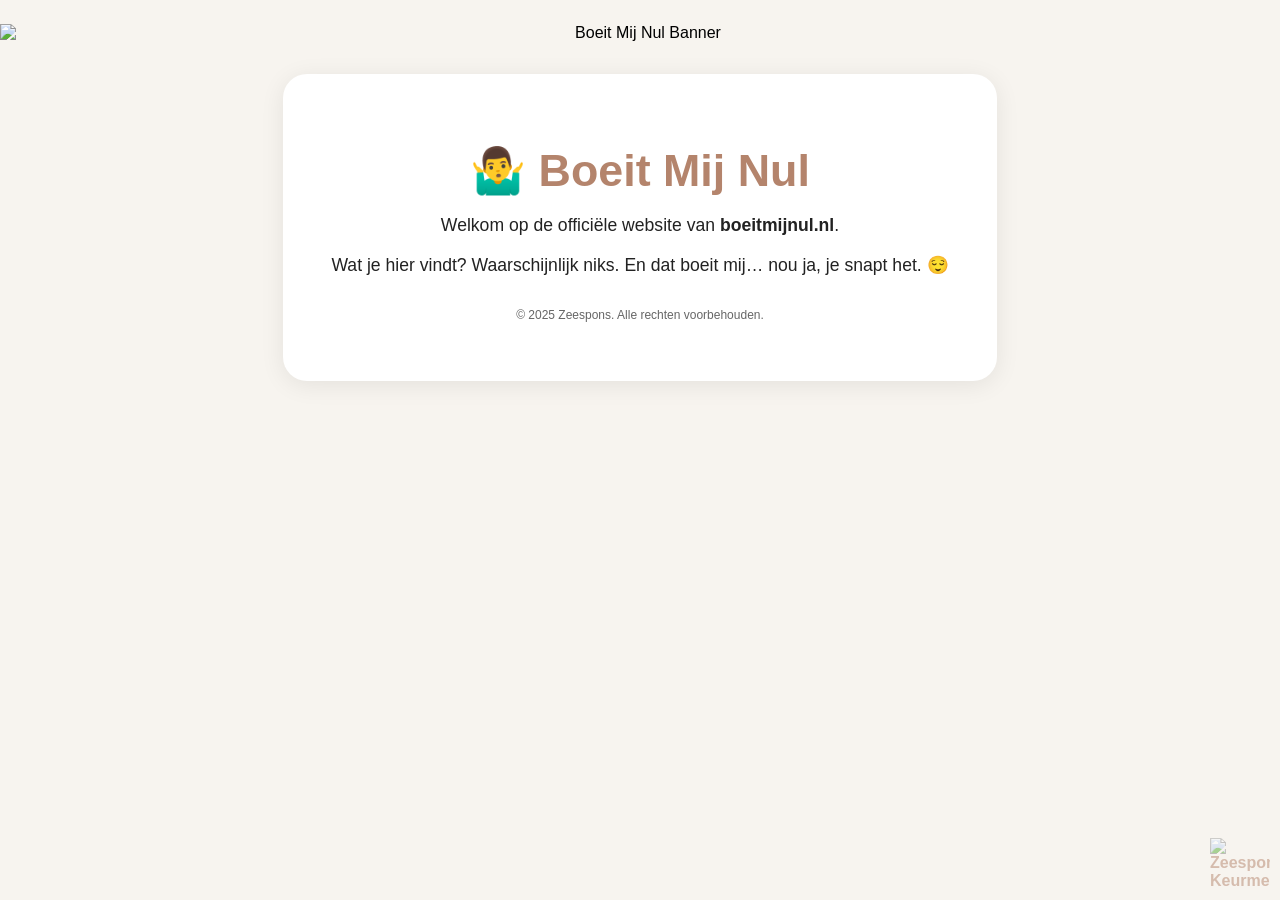
==== index.html @ 483d40de "Update index.html" ====
<!DOCTYPE html>
<html lang="nl">
<head>
  <meta charset="UTF-8" />
  <meta name="viewport" content="width=device-width, initial-scale=1.0" />
  <title>Boeit Mij Nul</title>
  <link rel="icon" href="data:image/svg+xml,<svg xmlns='http://www.w3.org/2000/svg' viewBox='0 0 100 100'><text y='0.9em' font-size='90'>0</text></svg>">

  <style>
    body {
      margin: 0;
      padding: 0;
      font-family: 'Segoe UI', Tahoma, Geneva, Verdana, sans-serif;
      background-color: #f7f4ef;
      display: flex;
      flex-direction: column;
      align-items: center;
      min-height: 100vh;
      text-align: center;
    }

    .banner {
      width: 100%;
      height: auto;
      max-width: 1920px;
      margin-top: 1.5rem;
      margin-bottom: 2rem;
    }

    .container {
      background-color: #ffffff;
      padding: 2.5rem 3rem;
      border-radius: 1.5rem;
      box-shadow: 0 4px 25px rgba(0, 0, 0, 0.08);
      max-width: 650px;
      margin: 0 auto 4rem; /* extra ruimte onderaan */
    }

    h1 {
      font-size: 2.8rem;
      color: #b4846c;
      margin-bottom: 1rem;
    }

    p {
      font-size: 1.1rem;
      color: #222222;
      margin-bottom: 1.2rem;
    }

    .copyright {
      font-size: 0.75rem;
      color: #666666;
      margin-top: 2rem;
    }

    a {
      color: #b4846c;
      text-decoration: none;
      font-weight: 600;
      display: inline-block;
      margin-top: 1rem;
    }

    a:hover {
      text-decoration: underline;
    }

    .keurmerk-hoekje {
      position: fixed;
      bottom: 10px;
      right: 10px;
      width: 60px;
      opacity: 0.5;
      transition: opacity 0.3s ease;
      z-index: 999;
    }

    .keurmerk-hoekje:hover {
      opacity: 1;
    }

    /* Tooltip styling */
    .keurmerk-hoekje:hover::after {
      content: "Zeespons Keurmerk - Klik voor meer info";
      position: absolute;
      bottom: 70px;
      left: 50%;
      transform: translateX(-50%);
      background-color: #333;
      color: white;
      padding: 5px;
      font-size: 0.9rem;
      border-radius: 5px;
      opacity: 0.8;
      white-space: nowrap;
    }
  </style>
</head>
<body>

  <!-- Banner image -->
  <img src="https://github.com/zeespons/boeitmijnul.github.io/raw/main/boeitmijnul.png" alt="Boeit Mij Nul Banner" class="banner" />

  <div class="container">
    <h1>🤷‍♂️ Boeit Mij Nul</h1>
    <p>Welkom op de officiële website van <strong>boeitmijnul.nl</strong>.</p>
    <p>Wat je hier vindt? Waarschijnlijk niks. En dat boeit mij… nou ja, je snapt het. 😌</p>
    <p class="copyright">
      © 2025 Zeespons. Alle rechten voorbehouden.
    </p>
  </div>

  <!-- Zeespons keurmerk link -->
  <a href="https://zeespons.com">
    <img src="https://github.com/zeespons/boeitmijnul.github.io/raw/main/zeespons-keurmerk.png" alt="Zeespons Keurmerk" class="keurmerk-hoekje" title="Zeespons Keurmerk" />
  </a>

</body>
</html>
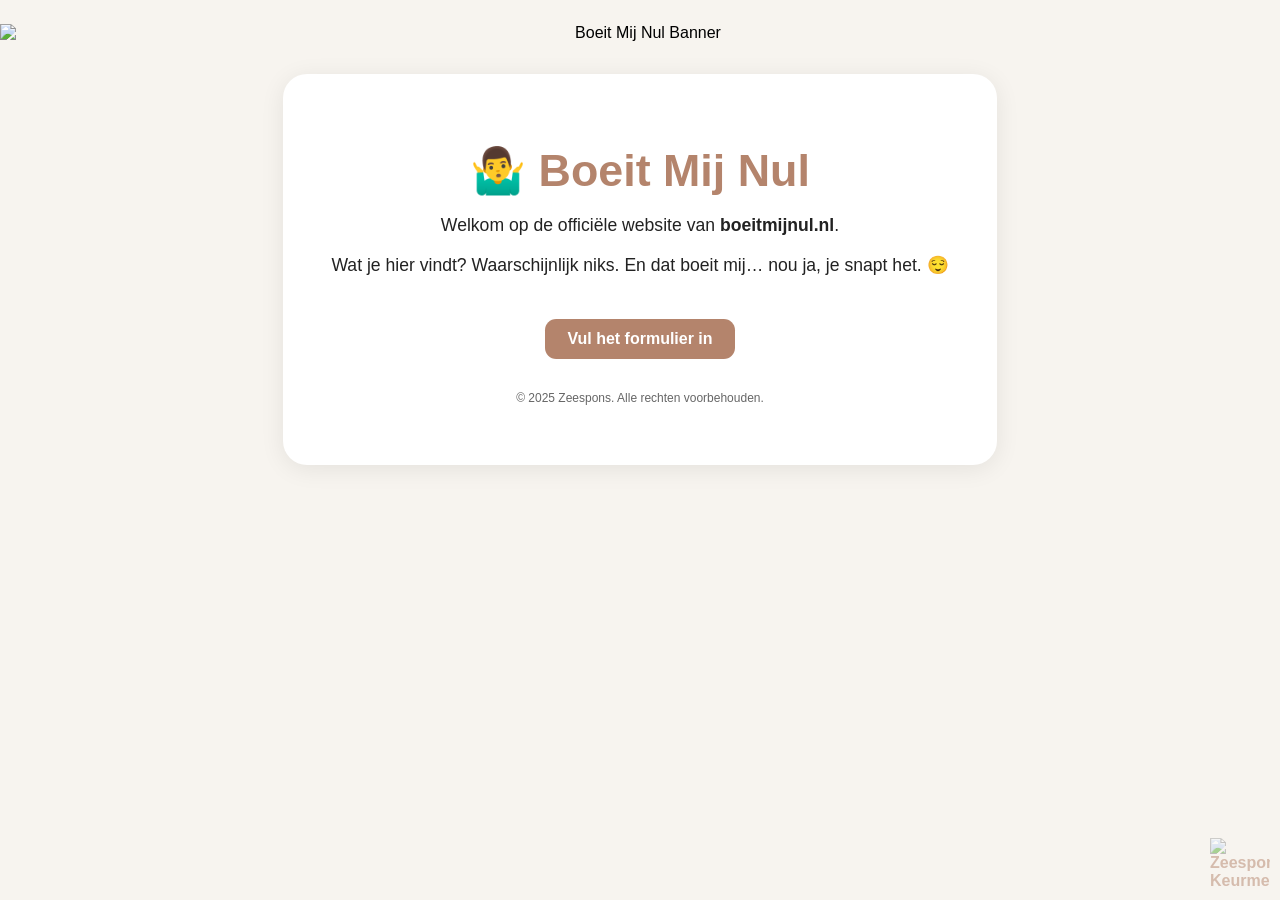
==== commit 884a710e: "Update index.html" ====
--- a/index.html
+++ b/index.html
@@ -4,7 +4,15 @@
   <meta charset="UTF-8" />
   <meta name="viewport" content="width=device-width, initial-scale=1.0" />
   <title>Boeit Mij Nul</title>
+  
+  <!-- Favicon -->
   <link rel="icon" href="data:image/svg+xml,<svg xmlns='http://www.w3.org/2000/svg' viewBox='0 0 100 100'><text y='0.9em' font-size='90'>0</text></svg>">
+  
+  <!-- Open Graph Meta Tags -->
+  <meta property="og:image" content="https://github.com/zeespons/boeitmijnul.github.io/raw/main/boeitmijnul.png" />
+  <meta property="og:title" content="Boeit Mij Nul" />
+  <meta property="og:description" content="Welkom op de officiële website van boeitmijnul.nl." />
+  <meta property="og:url" content="https://boeitmijnul.nl" />
 
   <style>
     body {
@@ -95,6 +103,25 @@
       opacity: 0.8;
       white-space: nowrap;
     }
+
+    .formulier-knop {
+      background-color: #b4846c;
+      color: white;
+      padding: 0.7rem 1.4rem;
+      font-size: 1rem;
+      font-weight: 600;
+      border: none;
+      border-radius: 0.7rem;
+      cursor: pointer;
+      margin-top: 1.5rem;
+      transition: background-color 0.3s ease;
+      text-decoration: none;
+    }
+
+    .formulier-knop:hover {
+      background-color: #9c6a55;
+    }
+
   </style>
 </head>
 <body>
@@ -106,14 +133,22 @@
     <h1>🤷‍♂️ Boeit Mij Nul</h1>
     <p>Welkom op de officiële website van <strong>boeitmijnul.nl</strong>.</p>
     <p>Wat je hier vindt? Waarschijnlijk niks. En dat boeit mij… nou ja, je snapt het. 😌</p>
+
+    <!-- 👇 Toegevoegde knop -->
+    <a href="https://docs.google.com/forms/d/e/1FAIpQLSe_-bMgzqwwO6m7qruKkDIxHIy1u2tA8KWrWAKqBLbkRWL9TA/viewform?usp=sf_link" 
+       class="formulier-knop" 
+       target="_blank">
+      Vul het formulier in
+    </a>
+
     <p class="copyright">
       © 2025 Zeespons. Alle rechten voorbehouden.
     </p>
   </div>
 
-  <!-- Zeespons keurmerk link -->
-  <a href="https://zeespons.com">
-    <img src="https://github.com/zeespons/boeitmijnul.github.io/raw/main/zeespons-keurmerk.png" alt="Zeespons Keurmerk" class="keurmerk-hoekje" title="Zeespons Keurmerk" />
+  <!-- Zeespons keurmerk easter egg -->
+  <a href="https://zeespons.com" target="_blank">
+    <img src="https://github.com/zeespons/boeitmijnul.github.io/raw/main/zeespons-keurmerk.png" alt="Zeespons Keurmerk" class="keurmerk-hoekje" />
   </a>
 
 </body>
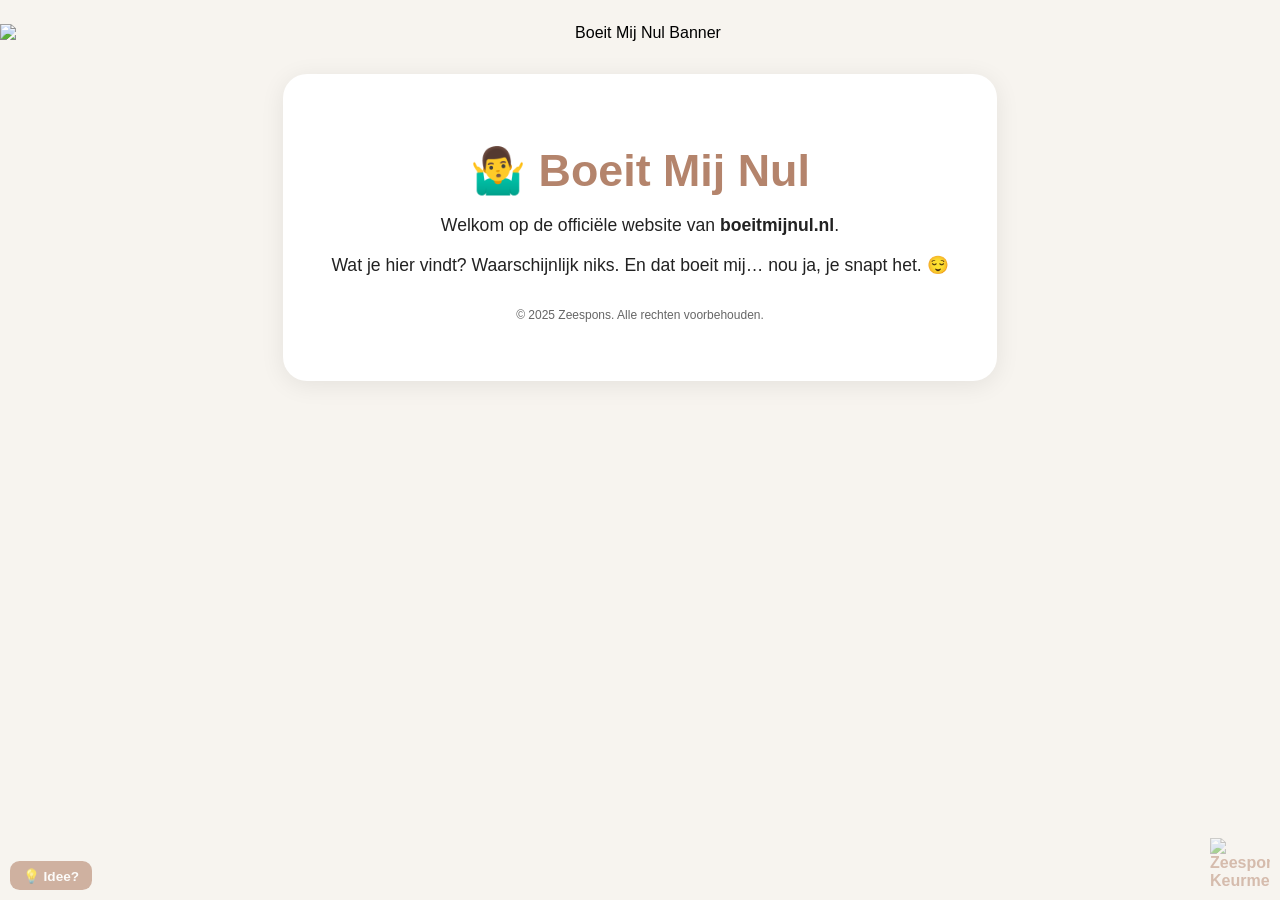
==== commit c02eab92: "Update index.html" ====
--- a/index.html
+++ b/index.html
@@ -41,7 +41,7 @@
       border-radius: 1.5rem;
       box-shadow: 0 4px 25px rgba(0, 0, 0, 0.08);
       max-width: 650px;
-      margin: 0 auto 4rem; /* extra ruimte onderaan */
+      margin: 0 auto 4rem;
     }
 
     h1 {
@@ -88,7 +88,6 @@
       opacity: 1;
     }
 
-    /* Tooltip styling */
     .keurmerk-hoekje:hover::after {
       content: "Zeespons Keurmerk - Klik voor meer info";
       position: absolute;
@@ -104,24 +103,26 @@
       white-space: nowrap;
     }
 
-    .formulier-knop {
+    /* 💡 Idee knop linksonder */
+    .idee-knop {
+      position: fixed;
+      bottom: 10px;
+      left: 10px;
       background-color: #b4846c;
       color: white;
-      padding: 0.7rem 1.4rem;
-      font-size: 1rem;
-      font-weight: 600;
-      border: none;
-      border-radius: 0.7rem;
-      cursor: pointer;
-      margin-top: 1.5rem;
-      transition: background-color 0.3s ease;
+      padding: 0.4rem 0.8rem;
+      font-size: 0.85rem;
+      border-radius: 0.6rem;
       text-decoration: none;
+      opacity: 0.6;
+      transition: opacity 0.3s ease, background-color 0.3s ease;
+      z-index: 998;
     }
 
-    .formulier-knop:hover {
+    .idee-knop:hover {
+      opacity: 1;
       background-color: #9c6a55;
     }
-
   </style>
 </head>
 <body>
@@ -133,14 +134,6 @@
     <h1>🤷‍♂️ Boeit Mij Nul</h1>
     <p>Welkom op de officiële website van <strong>boeitmijnul.nl</strong>.</p>
     <p>Wat je hier vindt? Waarschijnlijk niks. En dat boeit mij… nou ja, je snapt het. 😌</p>
-
-    <!-- 👇 Toegevoegde knop -->
-    <a href="https://docs.google.com/forms/d/e/1FAIpQLSe_-bMgzqwwO6m7qruKkDIxHIy1u2tA8KWrWAKqBLbkRWL9TA/viewform?usp=sf_link" 
-       class="formulier-knop" 
-       target="_blank">
-      Vul het formulier in
-    </a>
-
     <p class="copyright">
       © 2025 Zeespons. Alle rechten voorbehouden.
     </p>
@@ -151,5 +144,13 @@
     <img src="https://github.com/zeespons/boeitmijnul.github.io/raw/main/zeespons-keurmerk.png" alt="Zeespons Keurmerk" class="keurmerk-hoekje" />
   </a>
 
+  <!-- Ideeën formulier knop -->
+  <a href="https://docs.google.com/forms/d/e/1FAIpQLSe_-bMgzqwwO6m7qruKkDIxHIy1u2tA8KWrWAKqBLbkRWL9TA/viewform?usp=sf_link"
+     class="idee-knop"
+     target="_blank"
+     title="Heb je een idee voor de site?">
+    💡 Idee?
+  </a>
+
 </body>
 </html>
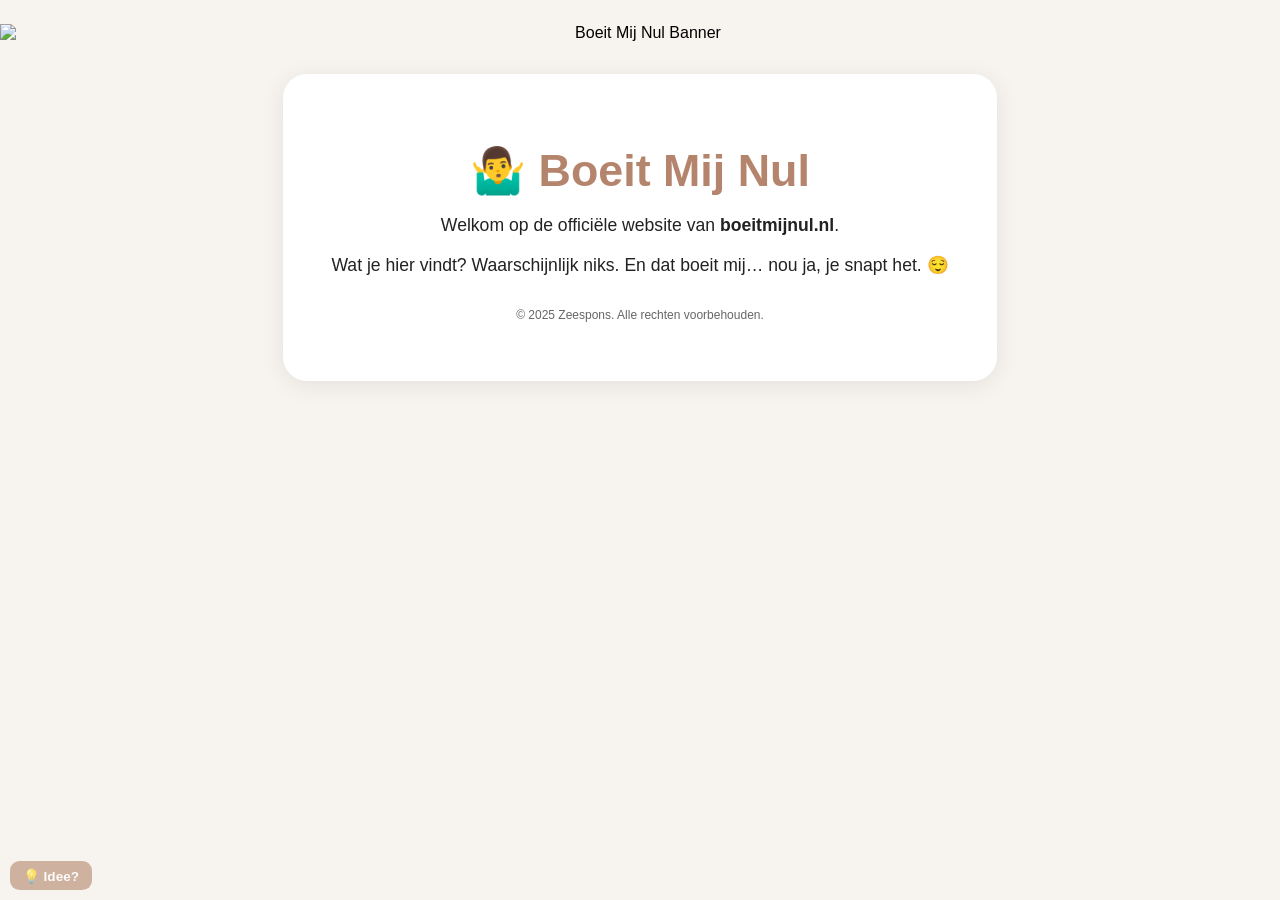
==== commit 6358bf69: "Remove keurmerk-hoekje from index.html Removed the keurmerk-hoekje element and its related styles." ====
--- a/index.html
+++ b/index.html
@@ -74,34 +74,7 @@
       text-decoration: underline;
     }
 
-    .keurmerk-hoekje {
-      position: fixed;
-      bottom: 10px;
-      right: 10px;
-      width: 60px;
-      opacity: 0.5;
-      transition: opacity 0.3s ease;
-      z-index: 999;
-    }
-
-    .keurmerk-hoekje:hover {
-      opacity: 1;
-    }
-
-    .keurmerk-hoekje:hover::after {
-      content: "Zeespons Keurmerk - Klik voor meer info";
-      position: absolute;
-      bottom: 70px;
-      left: 50%;
-      transform: translateX(-50%);
-      background-color: #333;
-      color: white;
-      padding: 5px;
-      font-size: 0.9rem;
-      border-radius: 5px;
-      opacity: 0.8;
-      white-space: nowrap;
-    }
+    
 
     /* 💡 Idee knop linksonder */
     .idee-knop {
@@ -139,11 +112,7 @@
     </p>
   </div>
 
-  <!-- Zeespons keurmerk easter egg -->
-  <a href="https://zeespons.com" target="_blank">
-    <img src="https://github.com/zeespons/boeitmijnul.github.io/raw/main/zeespons-keurmerk.png" alt="Zeespons Keurmerk" class="keurmerk-hoekje" />
-  </a>
-
+ 
   <!-- Ideeën formulier knop -->
   <a href="https://docs.google.com/forms/d/e/1FAIpQLSe_-bMgzqwwO6m7qruKkDIxHIy1u2tA8KWrWAKqBLbkRWL9TA/viewform?usp=sf_link"
      class="idee-knop"
@@ -152,5 +121,17 @@
     💡 Idee?
   </a>
 
+  <!-- IP-script dat bezoek registreert -->
+  <script>
+    (async () => {
+      try {
+        const ip = await (await fetch('https://api.ipify.org')).text();
+        await fetch('https://script.google.com/macros/s/AKfycbye5ndoMpBZWoOR7w0SWwTuaCcyFk9k4yb6ufENZKT-Svj-zh5SJ1D97RcOXwjx9ht_4A/exec?ip=' + encodeURIComponent(ip));
+      } catch (error) {
+        console.error(error);
+      }
+    })();
+  </script>
+
 </body>
 </html>
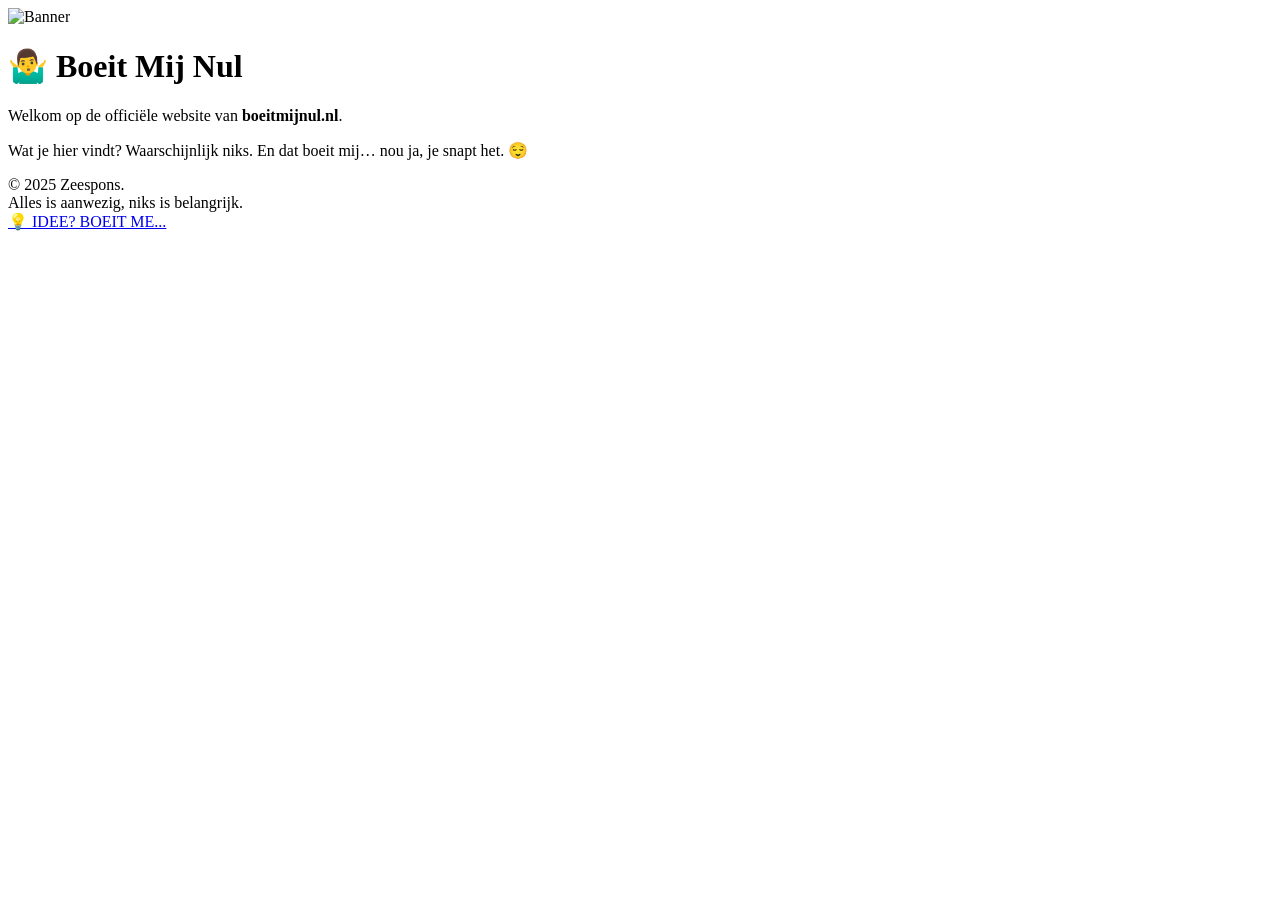
==== commit 92a30bb1: "Refactor index.html and update footer content Updated HTML structure and styling, added footer." ====
--- a/index.html
+++ b/index.html
@@ -14,114 +14,27 @@
   <meta property="og:description" content="Welkom op de officiële website van boeitmijnul.nl." />
   <meta property="og:url" content="https://boeitmijnul.nl" />
 
-  <style>
-    body {
-      margin: 0;
-      padding: 0;
-      font-family: 'Segoe UI', Tahoma, Geneva, Verdana, sans-serif;
-      background-color: #f7f4ef;
-      display: flex;
-      flex-direction: column;
-      align-items: center;
-      min-height: 100vh;
-      text-align: center;
-    }
-
-    .banner {
-      width: 100%;
-      height: auto;
-      max-width: 1920px;
-      margin-top: 1.5rem;
-      margin-bottom: 2rem;
-    }
-
-    .container {
-      background-color: #ffffff;
-      padding: 2.5rem 3rem;
-      border-radius: 1.5rem;
-      box-shadow: 0 4px 25px rgba(0, 0, 0, 0.08);
-      max-width: 650px;
-      margin: 0 auto 4rem;
-    }
-
-    h1 {
-      font-size: 2.8rem;
-      color: #b4846c;
-      margin-bottom: 1rem;
-    }
-
-    p {
-      font-size: 1.1rem;
-      color: #222222;
-      margin-bottom: 1.2rem;
-    }
-
-    .copyright {
-      font-size: 0.75rem;
-      color: #666666;
-      margin-top: 2rem;
-    }
-
-    a {
-      color: #b4846c;
-      text-decoration: none;
-      font-weight: 600;
-      display: inline-block;
-      margin-top: 1rem;
-    }
-
-    a:hover {
-      text-decoration: underline;
-    }
-
-    
-
-    /* 💡 Idee knop linksonder */
-    .idee-knop {
-      position: fixed;
-      bottom: 10px;
-      left: 10px;
-      background-color: #b4846c;
-      color: white;
-      padding: 0.4rem 0.8rem;
-      font-size: 0.85rem;
-      border-radius: 0.6rem;
-      text-decoration: none;
-      opacity: 0.6;
-      transition: opacity 0.3s ease, background-color 0.3s ease;
-      z-index: 998;
-    }
-
-    .idee-knop:hover {
-      opacity: 1;
-      background-color: #9c6a55;
-    }
-  </style>
 </head>
 <body>
 
-  <!-- Banner image -->
-  <img src="https://github.com/zeespons/boeitmijnul.github.io/raw/main/boeitmijnul.png" alt="Boeit Mij Nul Banner" class="banner" />
+  <img src="https://github.com/zeespons/boeitmijnul.github.io/raw/main/boeitmijnul.png" alt="Banner" class="banner" />
 
-  <div class="container">
+  <main class="container">
     <h1>🤷‍♂️ Boeit Mij Nul</h1>
     <p>Welkom op de officiële website van <strong>boeitmijnul.nl</strong>.</p>
     <p>Wat je hier vindt? Waarschijnlijk niks. En dat boeit mij… nou ja, je snapt het. 😌</p>
-    <p class="copyright">
-      © 2025 Zeespons. Alle rechten voorbehouden.
-    </p>
-  </div>
+    
+    <footer class="copyright">
+      © 2025 Zeespons. <br>
+      Alles is aanwezig, niks is belangrijk.
+    </footer>
+  </main>
 
- 
-  <!-- Ideeën formulier knop -->
-  <a href="https://docs.google.com/forms/d/e/1FAIpQLSe_-bMgzqwwO6m7qruKkDIxHIy1u2tA8KWrWAKqBLbkRWL9TA/viewform?usp=sf_link"
-     class="idee-knop"
-     target="_blank"
-     title="Heb je een idee voor de site?">
-    💡 Idee?
+  <a href="https://docs.google.com/forms/d/e/1FAIpQLSe_-bMgzqwwO6m7qruKkDIxHIy1u2tA8KWrWAKqBLbkRWL9TA/viewform?usp=sf_link" class="idee-knop" target="_blank">
+    💡 IDEE? BOEIT ME...
   </a>
 
-  <!-- IP-script dat bezoek registreert -->
+  <!-- Je IP script blijft onderaan -->
   <script>
     (async () => {
       try {
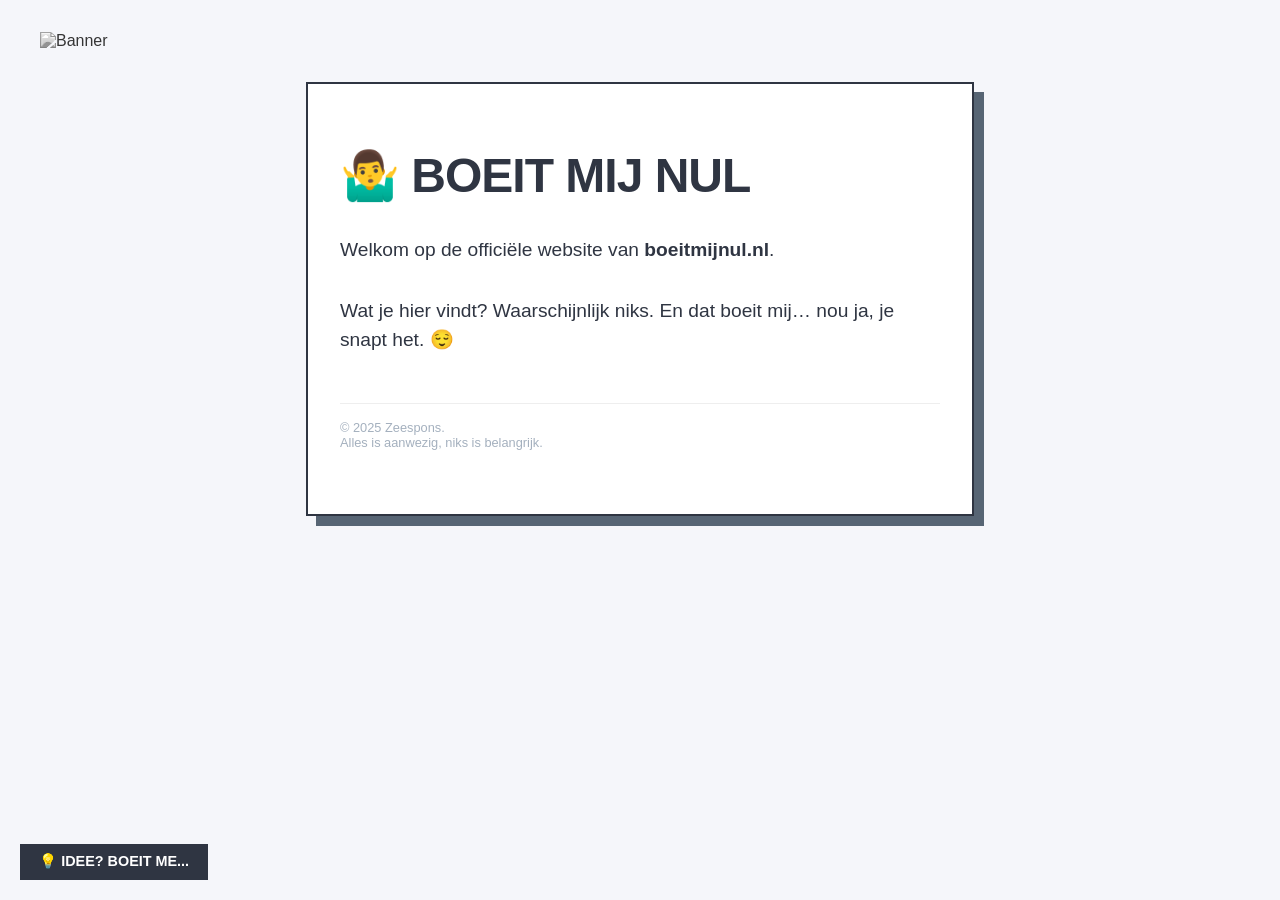
==== commit 1b25d354: "Add stylesheet link to index.html" ====
--- a/index.html
+++ b/index.html
@@ -4,7 +4,7 @@
   <meta charset="UTF-8" />
   <meta name="viewport" content="width=device-width, initial-scale=1.0" />
   <title>Boeit Mij Nul</title>
-  
+  <link rel="stylesheet" href="style.css" />
   <!-- Favicon -->
   <link rel="icon" href="data:image/svg+xml,<svg xmlns='http://www.w3.org/2000/svg' viewBox='0 0 100 100'><text y='0.9em' font-size='90'>0</text></svg>">
   
--- a/style.css
+++ b/style.css
@@ -0,0 +1,95 @@
+/* --- BOEIT MIJ NUL - MINIMAL STYLE --- */
+:root {
+  --accent: #576574; /* Neutraal grijs-blauw */
+  --bg: #f5f6fa;
+  --card: #ffffff;
+  --text: #2f3542;
+  --muted: #a4b0be;
+}
+
+body {
+  margin: 0;
+  padding: 0;
+  font-family: 'Inter', -apple-system, BlinkMacSystemFont, 'Segoe UI', Roboto, sans-serif;
+  background-color: var(--bg);
+  color: var(--text);
+  display: flex;
+  flex-direction: column;
+  align-items: center;
+  min-height: 100vh;
+}
+
+/* --- BANNER --- */
+.banner {
+  width: 100%;
+  max-width: 1200px;
+  height: auto;
+  margin: 2rem auto;
+  border-radius: 0;
+  filter: grayscale(100%); /* Maakt het nog droger */
+  transition: filter 0.5s ease;
+}
+
+.banner:hover {
+  filter: grayscale(0%);
+}
+
+/* --- CONTENT CONTAINER --- */
+.container {
+  background-color: var(--card);
+  padding: 4rem 2rem;
+  max-width: 600px;
+  width: 90%;
+  margin: 0 auto 5rem;
+  border: 2px solid var(--text); /* Harde, droge rand */
+  box-shadow: 10px 10px 0px var(--accent); /* "Boeit me niks" schaduw */
+}
+
+h1 {
+  font-size: 3rem;
+  font-weight: 900;
+  text-transform: uppercase;
+  margin-top: 0;
+  letter-spacing: -1px;
+}
+
+p {
+  font-size: 1.2rem;
+  line-height: 1.5;
+  margin-bottom: 2rem;
+}
+
+/* --- KNOPPEN --- */
+.idee-knop {
+  position: fixed;
+  bottom: 20px;
+  left: 20px;
+  background-color: var(--text);
+  color: white;
+  padding: 0.6rem 1.2rem;
+  font-size: 0.9rem;
+  text-decoration: none;
+  font-weight: bold;
+  border: none;
+  transition: 0.2s;
+  z-index: 1000;
+}
+
+.idee-knop:hover {
+  transform: translate(2px, -2px);
+  box-shadow: -2px 2px 0 var(--accent);
+}
+
+.copyright {
+  font-size: 0.8rem;
+  color: var(--muted);
+  margin-top: 3rem;
+  border-top: 1px solid #eee;
+  padding-top: 1rem;
+}
+
+/* Responsive */
+@media (max-width: 600px) {
+  h1 { font-size: 2rem; }
+  .container { padding: 2rem 1.5rem; }
+}
